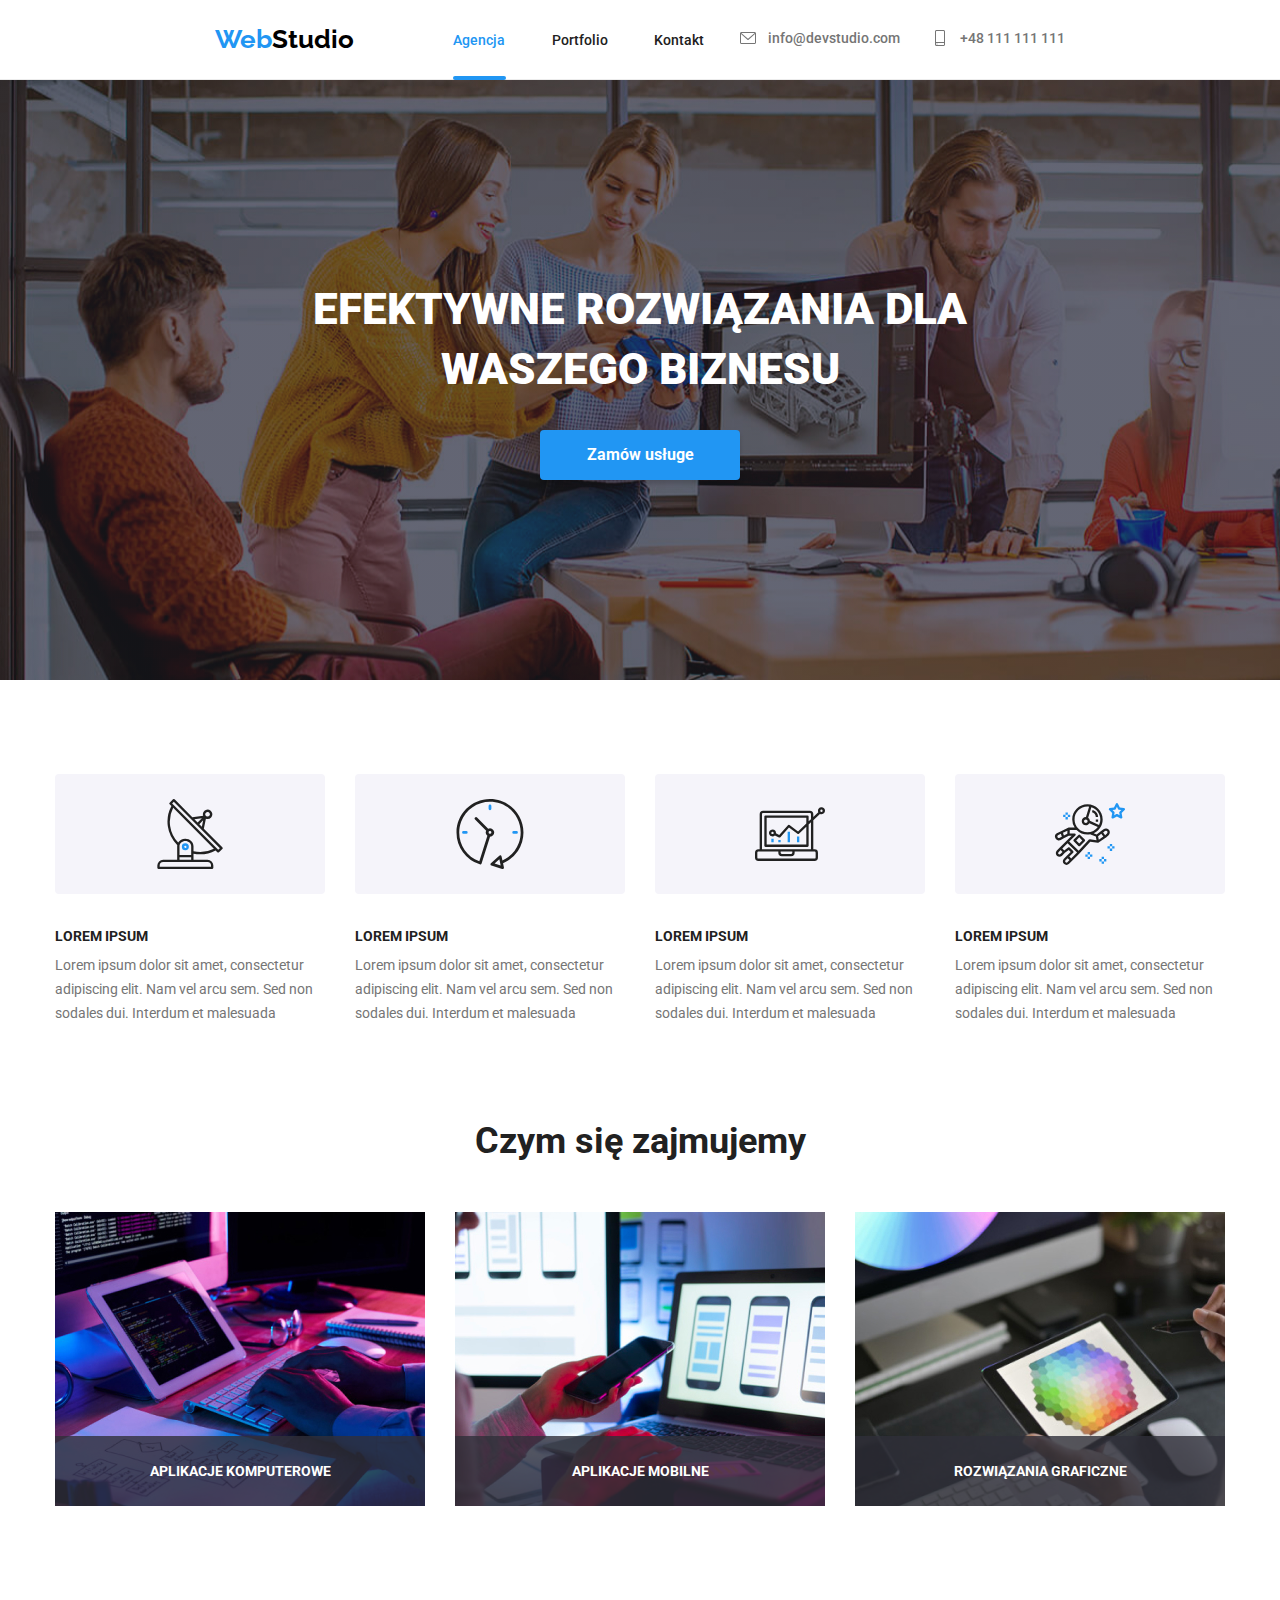
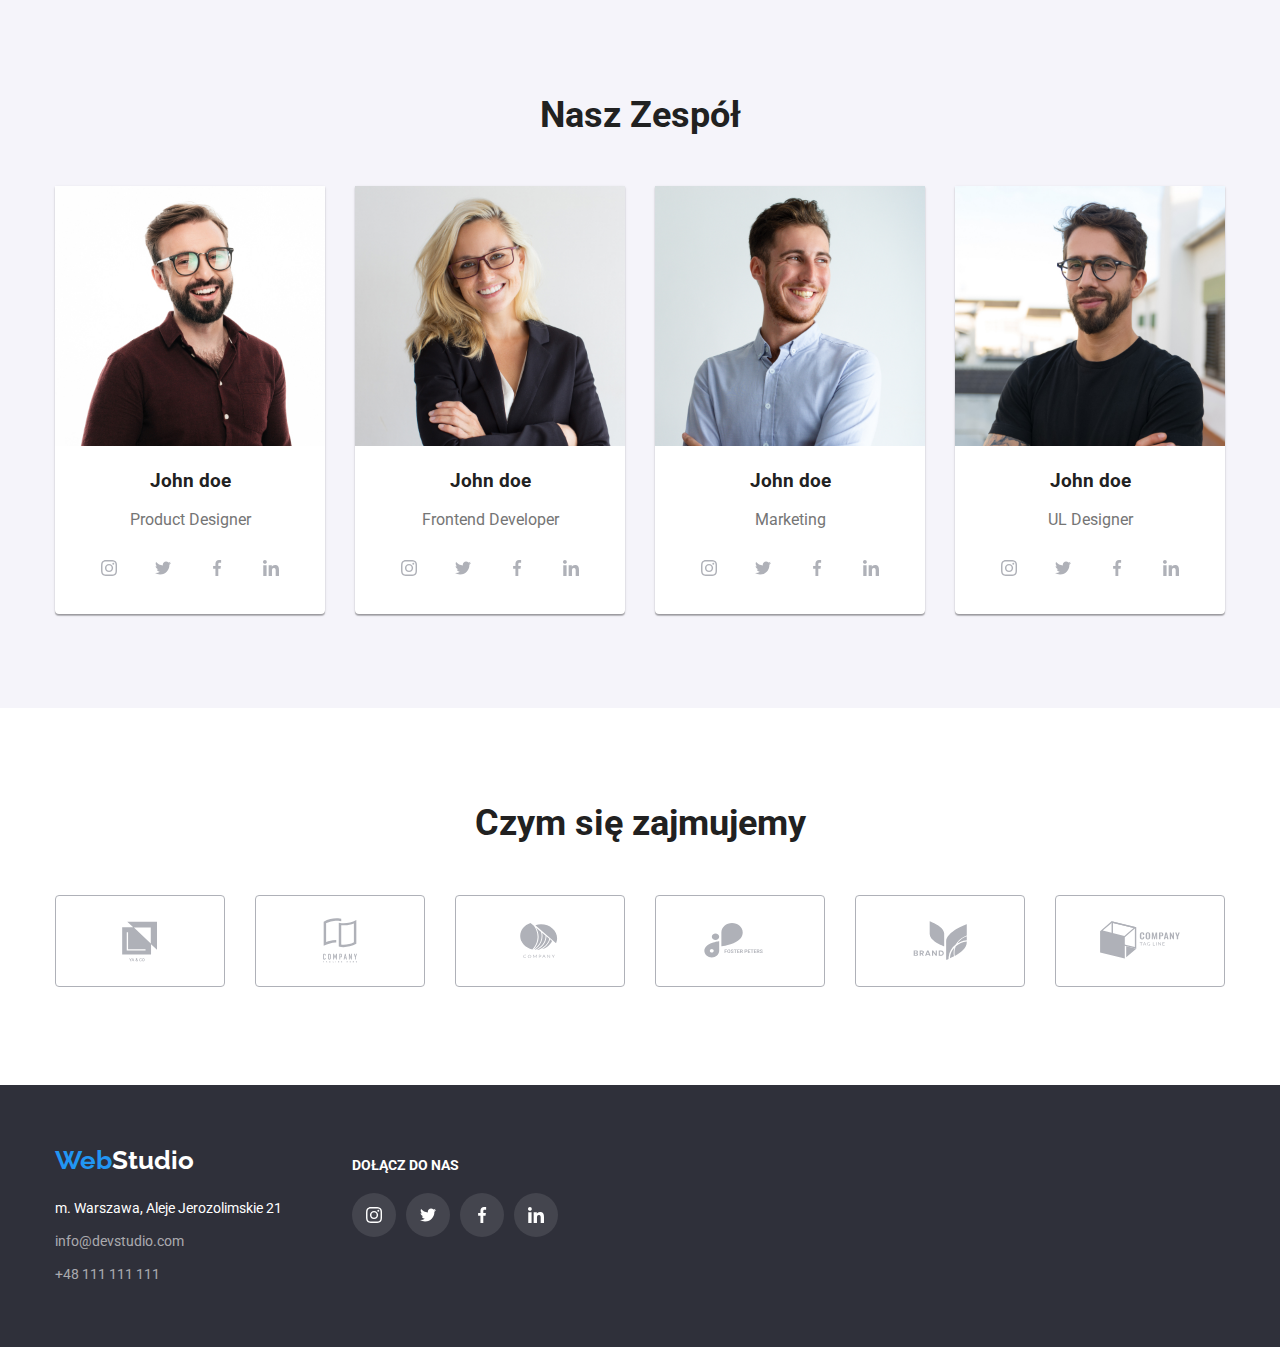
==== index.html @ bdacd167 "New repository" ====
<!DOCTYPE html>
<html lang="pl">
  <head>
    <meta charset="UTF-8" />
    <meta
      name="description"
      content="Efektywne Rozwiązania Dla Waszego Biznesu"
    />
    <title>Web Studio</title>
    <link
      rel="stylesheet"
      href="https://cdnjs.cloudflare.com/ajax/libs/modern-normalize/1.0.0/modern-normalize.min.css"
    />
    <link
      href="https://fonts.googleapis.com/css2?family=Raleway:wght@700&family=Roboto:wght@400;500;700;900&display=swap"
      rel="stylesheet"
    />
    <link rel="stylesheet" href="css/styles.css" />
  </head>

  <body>
    <header class="header-text container">
      <a href="index.html"
        ><span class="logo web">Web</span
        ><span class="logo studio">Studio</span></a
      >
      <nav>
        <ul class="header-navigation">
          <li class="header-navigation-item">
            <a href="#agencja" class="is-active">Agencja</a>
          </li>
          <li class="header-navigation-item">
            <a href="portfolio.html">Portfolio</a>
          </li>
          <li class="header-navigation-item"><a href="#kontakt">Kontakt</a></li>
        </ul>
      </nav>
      <ul class="header-address">
        <div class="list">
          <li>
            <a class="contact" href="mailto:info@devstudio.com">
              <svg class="icon-header">
                <use href="./images/icons.svg#icon-envelope"></use>
              </svg>
            </a>
          </li>
          <li>
            <a class="contact" href="mailto:info@devstudio.com">
              info@devstudio.com</a
            >
          </li>
        </div>
        <div class="list">
          <li>
            <a class="contact" href="tel:+48111111111">
              <svg class="icon-header smartphone">
                <use href="./images/icons.svg#icon-smartphone"></use>
              </svg>
            </a>
          </li>
          <li>
            <a class="contact" href="tel:+48111111111">+48 111 111 111</a>
          </li>
        </div>
      </ul>
    </header>
    <main class="container">
      <section class="motto section">
        <h1 id="webstudio">Efektywne Rozwiązania Dla Waszego Biznesu</h1>
        <button type="button" class="button-alternative" data-modal-open>
          Zamów usługe
        </button>

      </section>
      <section class="section">
        <ul class="text-main">
          <li>
            <svg class="icon-main">
              <use href="./images/icons.svg#icon-antenna"></use>
            </svg>
            <h3 class="header-third">Lorem Ipsum</h3>
            <p class="text-main-item">
              Lorem ipsum dolor sit amet, consectetur adipiscing elit. Nam vel
              arcu sem. Sed non sodales dui. Interdum et malesuada
            </p>
          </li>
          <li>
            <svg class="icon-main">
              <use href="./images/icons.svg#icon-clock"></use>
            </svg>
            <h3 class="header-third">Lorem Ipsum</h3>
            <p class="text-main-item">
              Lorem ipsum dolor sit amet, consectetur adipiscing elit. Nam vel
              arcu sem. Sed non sodales dui. Interdum et malesuada
            </p>
          </li>
          <li>
            <svg class="icon-main">
              <use href="./images/icons.svg#icon-diagram"></use>
            </svg>
            <h3 class="header-third">Lorem Ipsum</h3>
            <p class="text-main-item">
              Lorem ipsum dolor sit amet, consectetur adipiscing elit. Nam vel
              arcu sem. Sed non sodales dui. Interdum et malesuada
            </p>
          </li>
          <li>
            <svg class="icon-main">
              <use href="./images/icons.svg#icon-astronaut"></use>
            </svg>
            <h3 class="header-third">Lorem Ipsum</h3>
            <p class="text-main-item">
              Lorem ipsum dolor sit amet, consectetur adipiscing elit. Nam vel
              arcu sem. Sed non sodales dui. Interdum et malesuada
            </p>
          </li>
        </ul>
      </section>
      <section class="section-two" id="portfolio">
        <div class="content-width">
          <h2 class="header-second">Czym się zajmujemy</h2>
          <ul class="section-two-pictures">
            <li class="section-two-pictures-img">
              <img
                src="images/img1.jpg"
                width="370"
                height="294"
                alt="praca przy komputerze"
              />
              <p class="section-two-pictures-text">aplikacje komputerowe</p>
            </li>
            <li class="section-two-pictures-img">
              <img
                src="images/img2.jpg"
                width="370"
                height="294"
                alt="praca przy komputerze"
              />
              <p class="section-two-pictures-text">aplikacje mobilne</p>
            </li>
            <li class="section-two-pictures-img">
              <img
                src="images/img3.jpg"
                width="370"
                height="294"
                alt="praca przy komputerze"
              />
              <p class="section-two-pictures-text">rozwiązania graficzne</p>
            </li>
          </ul>
        </div>
      </section>
      <section class="section" id="agencja">
        <div class="content-width">
          <h2 class="header-second">Nasz Zespół</h2>
          <ul class="imagedecor-one text-image">
            <li>
              <figure>
                <img
                  src="images/img4.jpg"
                  width="270"
                  height="260"
                  alt="zdjęcia członka zespołu"
                />
                <figcaption>
                  <h3>John doe</h3>
                  <p>Product Designer</p>
                  <div class="team-icons">
                    <a
                      href="https://www.instagram.com/"
                      target="_blank"
                      rel="noreferrer noopener"
                    >
                      <div class="icon-team-background">
                        <svg class="icon-team">
                          <use href="./images/icons.svg#icon-instagram"></use>
                        </svg>
                      </div>
                    </a>
                    <a
                      href="https://twitter.com/"
                      target="_blank"
                      rel="noreferrer noopener"
                    >
                      <div class="icon-team-background">
                        <svg class="icon-team">
                          <use href="./images/icons.svg#icon-twitter"></use>
                        </svg>
                      </div>
                    </a>
                    <a
                      href="https://www.facebook.com/"
                      target="_blank"
                      rel="noreferrer noopener"
                    >
                      <div class="icon-team-background">
                        <svg class="icon-team">
                          <use href="./images/icons.svg#icon-facebook"></use>
                        </svg>
                      </div>
                    </a>
                    <a
                      href="https://www.linkedin.com/"
                      target="_blank"
                      rel="noreferrer noopener"
                    >
                      <div class="icon-team-background">
                        <svg class="icon-team">
                          <use href="./images/icons.svg#icon-linkedin"></use>
                        </svg>
                      </div>
                    </a>
                  </div>
                </figcaption>
              </figure>
            </li>
            <li>
              <figure>
                <img
                  src="images/img5.jpg"
                  width="270"
                  height="260"
                  alt="zdjęcia członka zespołu"
                />
                <figcaption>
                  <h3>John doe</h3>
                  <p>Frontend Developer</p>
                  <div class="team-icons">
                    <a
                      href="https://www.instagram.com/"
                      target="_blank"
                      rel="noreferrer noopener"
                    >
                      <div class="icon-team-background">
                        <svg class="icon-team">
                          <use href="./images/icons.svg#icon-instagram"></use>
                        </svg>
                      </div>
                    </a>
                    <a
                      href="https://twitter.com/"
                      target="_blank"
                      rel="noreferrer noopener"
                    >
                      <div class="icon-team-background">
                        <svg class="icon-team">
                          <use href="./images/icons.svg#icon-twitter"></use>
                        </svg>
                      </div>
                    </a>
                    <a
                      href="https://www.facebook.com/"
                      target="_blank"
                      rel="noreferrer noopener"
                    >
                      <div class="icon-team-background">
                        <svg class="icon-team">
                          <use href="./images/icons.svg#icon-facebook"></use>
                        </svg>
                      </div>
                    </a>
                    <a
                      href="https://www.linkedin.com/"
                      target="_blank"
                      rel="noreferrer noopener"
                    >
                      <div class="icon-team-background">
                        <svg class="icon-team">
                          <use href="./images/icons.svg#icon-linkedin"></use>
                        </svg>
                      </div>
                    </a>
                  </div>
                </figcaption>
              </figure>
            </li>
            <li>
              <figure>
                <img
                  src="images/img6.jpg"
                  width="270"
                  height="260"
                  alt="zdjęcia członka zespołu"
                />
                <figcaption>
                  <h3>John doe</h3>
                  <p>Marketing</p>
                  <div class="team-icons">
                    <a
                      href="https://www.instagram.com/"
                      target="_blank"
                      rel="noreferrer noopener"
                    >
                      <div class="icon-team-background">
                        <svg class="icon-team">
                          <use href="./images/icons.svg#icon-instagram"></use>
                        </svg>
                      </div>
                    </a>
                    <a
                      href="https://twitter.com/"
                      target="_blank"
                      rel="noreferrer noopener"
                    >
                      <div class="icon-team-background">
                        <svg class="icon-team">
                          <use href="./images/icons.svg#icon-twitter"></use>
                        </svg>
                      </div>
                    </a>
                    <a
                      href="https://www.facebook.com/"
                      target="_blank"
                      rel="noreferrer noopener"
                    >
                      <div class="icon-team-background">
                        <svg class="icon-team">
                          <use href="./images/icons.svg#icon-facebook"></use>
                        </svg>
                      </div>
                    </a>
                    <a
                      href="https://www.linkedin.com/"
                      target="_blank"
                      rel="noreferrer noopener"
                    >
                      <div class="icon-team-background">
                        <svg class="icon-team">
                          <use href="./images/icons.svg#icon-linkedin"></use>
                        </svg>
                      </div>
                    </a>
                  </div>
                </figcaption>
              </figure>
            </li>
            <li>
              <figure>
                <img
                  src="images/img7.jpg"
                  width="270"
                  height="260"
                  alt="zdjęcia członka zespołu"
                />
                <figcaption>
                  <h3>John doe</h3>
                  <p>UL Designer</p>
                  <div class="team-icons">
                    <a
                      href="https://www.instagram.com/"
                      target="_blank"
                      rel="noreferrer noopener"
                    >
                      <div class="icon-team-background">
                        <svg class="icon-team">
                          <use href="./images/icons.svg#icon-instagram"></use>
                        </svg>
                      </div>
                    </a>
                    <a
                      href="https://twitter.com/"
                      target="_blank"
                      rel="noreferrer noopener"
                    >
                      <div class="icon-team-background">
                        <svg class="icon-team">
                          <use href="./images/icons.svg#icon-twitter"></use>
                        </svg>
                      </div>
                    </a>
                    <a
                      href="https://www.facebook.com/"
                      target="_blank"
                      rel="noreferrer noopener"
                    >
                      <div class="icon-team-background">
                        <svg class="icon-team">
                          <use href="./images/icons.svg#icon-facebook"></use>
                        </svg>
                      </div>
                    </a>
                    <a
                      href="https://www.linkedin.com/"
                      target="_blank"
                      rel="noreferrer noopener"
                    >
                      <div class="icon-team-background">
                        <svg class="icon-team">
                          <use href="./images/icons.svg#icon-linkedin"></use>
                        </svg>
                      </div>
                    </a>
                  </div>
                </figcaption>
              </figure>
            </li>
          </ul>
        </div>
      </section>
      <section class="section">
        <div class="content-width">
          <h2 class="header-second">Czym się zajmujemy</h2>
          <ul class="section-clients-icons">
            <li>
              <a
                href="https://www.google.pl/"
                target="_blank"
                rel="noreferrer noopener"
              >
                <svg class="icon-clients">
                  <use href="./images/icons.svg#icon-Logojeden"></use>
                </svg>
              </a>
            </li>
            <li>
              <a
                href="https://www.google.pl/"
                target="_blank"
                rel="noreferrer noopener"
              >
                <svg class="icon-clients">
                  <use href="./images/icons.svg#icon-Logodwa"></use>
                </svg>
              </a>
            </li>
            <li>
              <a
                href="https://www.google.pl/"
                target="_blank"
                rel="noreferrer noopener"
              >
                <svg class="icon-clients">
                  <use href="./images/icons.svg#icon-Logotrzy"></use>
                </svg>
              </a>
            </li>
            <li>
              <a
                href="https://www.google.pl/"
                target="_blank"
                rel="noreferrer noopener"
              >
                <svg class="icon-clients">
                  <use href="./images/icons.svg#icon-Logocztery"></use>
                </svg>
              </a>
            </li>
            <li>
              <a
                href="https://www.google.pl/"
                target="_blank"
                rel="noreferrer noopener"
              >
                <svg class="icon-clients">
                  <use href="./images/icons.svg#icon-Logopiec"></use>
                </svg>
              </a>
            </li>
            <li>
              <a
                href="https://www.google.pl/"
                target="_blank"
                rel="noreferrer noopener"
              >
                <svg class="icon-clients">
                  <use href="./images/icons.svg#icon-Logoszesc"></use>
                </svg>
              </a>
            </li>
          </ul>
        </div>
      </section>
    </main>
    <footer class="footer-style container">
      <div class="footer-content-width">
        <section class="content-footer-one">
          <a href="index.html"
            ><span class="logo web">Web</span
            ><span class="logo studio-second">Studio</span></a
          >
          <address id="kontakt">
            <ul class="footer-address">
              <li>m. Warszawa, Aleje Jerozolimskie 21</li>
              <li>
                <a class="contact-footer" href="mailto:info@devstudio.com"
                  >info@devstudio.com</a
                >
              </li>
              <li>
                <a class="contact-footer" href="tel:+48111111111"
                  >+48 111 111 111</a
                >
              </li>
            </ul>
          </address>
        </section>
        <section class="content-footer-two">
          <h3 class="header-third footer-address">dołącz do nas</h3>
          <ul class="footer-icons">
            <li>
              <a
                href="https://www.instagram.com/"
                target="_blank"
                rel="noreferrer noopener"
              >
                <div class="icon-footer-background">
                  <svg class="icon-footer">
                    <use href="./images/icons.svg#icon-instagram"></use>
                  </svg>
                </div>
              </a>
            </li>
            <li>
              <a
                href="https://twitter.com/"
                target="_blank"
                rel="noreferrer noopener"
              >
                <div class="icon-footer-background">
                  <svg class="icon-footer">
                    <use href="./images/icons.svg#icon-twitter"></use>
                  </svg>
                </div>
              </a>
            </li>
            <li>
              <a
                href="https://www.facebook.com/"
                target="_blank"
                rel="noreferrer noopener"
              >
                <div class="icon-footer-background">
                  <svg class="icon-footer">
                    <use href="./images/icons.svg#icon-facebook"></use>
                  </svg>
                </div>
              </a>
            </li>
            <li>
              <a
                href="https://www.linkedin.com/"
                target="_blank"
                rel="noreferrer noopener"
              >
                <div class="icon-footer-background">
                  <svg class="icon-footer">
                    <use href="./images/icons.svg#icon-linkedin"></use>
                  </svg>
                </div>
              </a>
            </li>
          </ul>
        </section>
      </div>
              <div class="backdrop is-hidden" data-modal>
          <div class="modal">
            <button type="button" class="button-modal" data-modal-close>
              <svg
                xmlns="http://www.w3.org/2000/svg"
                width="11"
                height="11"
                viewBox="0 0 11 11"
                fill="none"
              >
                <path
                  d="M11 1.10786L9.89214 0L5.5 4.39214L1.10786 0L0 1.10786L4.39214 5.5L0 9.89214L1.10786 11L5.5 6.60786L9.89214 11L11 9.89214L6.60786 5.5L11 1.10786Z"
                  fill="black"
                />
              </svg>
            </button>
          </div>
        </div>
    </footer>
    <script src="./js/modal.js"></script>
  </body>
</html>
---- css/styles.css ----
:root {
  --text-color: rgba(33, 33, 33, 1);
  --text-color-second: rgba(117, 117, 117, 1);
  --text-color-third: rgba(255, 255, 255, 1);
  --text-color-fourth: rgba(255, 255, 255, 0.6);
  --mark-color: rgba(33, 150, 243, 1);
  --studio-color: rgba(0, 0, 0, 1);
  --background-second: rgba(47, 48, 58, 1);
  --button-color: rgba(245, 244, 250, 1);
  --border-header: rgba(236, 236, 236, 1);
  --icon-team-color: rgba(175, 177, 184, 1);
}

body {
  font-family: "Roboto", sans-serif;
  color: var(--text-color);
}

a {
  text-decoration: none;
  color: inherit;
  transition: color 250ms cubic-bezier(0.4, 0, 0.2, 1);
}

a:hover,
a:focus {
  color: var(--mark-color);
}

.container > .section > .motto {
  width: 1200px;
  margin: 0 auto;
}

.content-width {
  max-width: 1200px;
  margin: 0 auto;
  /* border-color: pink;
  border-width: 1px;
  border-style: dashed; */
}

.logo {
  font-family: "Raleway", sans-serif;
  font-size: 26px;
  font-weight: 700;
  line-height: 1.19;
  text-decoration: none;
}

.web {
  color: var(--mark-color);
}

.studio {
  color: var(--studio-color);
}

.studio-second {
  color: var(--text-color-third);
}

.header-text {
  display: flex;
  margin: 0px;
  padding: 0 215px 0 215px;
  min-height: 80px;
  justify-content: space-between;
  align-items: center;
  border-bottom: 1px var(--border-header) solid;
  font-size: 14px;
  font-weight: 500;
  line-height: 1.17;
  position: relative;
  /* border-color: pink;
  border-width: 1px;
  border-style: dashed; */
}

.header-navigation {
  display: flex;
  margin: 0 auto;
  justify-content: space-between;
  list-style: none;
  position: absolute;
  bottom: -1px;
  left: 453px;
  padding: 0;
  /* border-color: pink;
  border-width: 1px;
  border-style: dashed; */
}

.header-navigation-item:nth-child(-n + 2) {
  padding-right: 46px;
  padding-bottom: 0;
}

.is-active {
  color: var(--mark-color);
}

.is-active::after {
  content: "";
  width: 53px;
  height: 4px;
  background-size: contain;
  display: block;
  background-color: var(--mark-color);
  color: var(--mark-color);
  border-radius: 2px;
  margin-top: 28px;
}

.two::after {
  width: 58px;
  height: 4px;
}

.header-address {
  display: flex;
  width: 666px;
  padding: 0 0 0 325px;
  justify-content: flex-end;
  list-style: none;
  align-items: flex-start;
}

.list {
  display: flex;
}

.contact {
  color: var(--text-color-second);
  padding: 0 0 0 10px;
}

.list:hover svg,
.list:focus svg {
  fill: var(--mark-color);
  transition: fill 250ms cubic-bezier(0.4, 0, 0.2, 1);
}

.list:hover a,
.list:focus a {
  color: var(--mark-color);
}

.section {
  padding: 94px 0 94px 0;
}

.section-two {
  padding: 0 0 94px 0;
}

.portfolio-button {
  display: flex;
  margin: 0 auto;
  padding: 0 0 50px 0;
  max-width: 572px;
  list-style: none;
  justify-content: space-between;
  /*border-color: pink;
  border-width: 1px;
  border-style: dashed;*/
}

.button-main {
  background-color: var(--button-color);
  padding: 6px 22px 6px 22px;
  border-style: none;
  border-radius: 4px;
  font-weight: 500;
  font-size: 16px;
  line-height: 1.62;
  cursor: pointer;
  transition: color 250ms cubic-bezier(0.4, 0, 0.2, 1),
    background-color 250ms cubic-bezier(0.4, 0, 0.2, 1),
    box-shadow 250ms cubic-bezier(0.4, 0, 0.2, 1);
}

.button-main:hover,
.button-main:focus {
  background-color: var(--mark-color);
  padding: 6px 22px 6px 22px;
  border-radius: 4px;
  font-weight: 500;
  font-size: 16px;
  line-height: 1.62;
  color: var(--text-color-third);
  box-shadow: 0px 3px 1px rgba(0, 0, 0, 0.1), 0px 1px 2px rgba(0, 0, 0, 0.08),
    0px 2px 2px rgba(0, 0, 0, 0.12);
}

.footer-style {
  display: flex;
  margin: 0 auto;
  background-color: var(--background-second);
  color: var(--text-color-third);
  font-size: 14px;
  line-height: 1.71;
  /* border-color: pink;
  border-width: 1px;
  border-style: dashed; */
}

.footer-address {
  list-style: none;
  padding: 20px 0 0 0;
  margin: 0;
}

.contact-footer {
  display: block;
  color: var(--text-color-fourth);
  padding: 9px 0 0 0;
}

#kontakt {
  font-style: normal;
  list-style: none;
}

.motto {
  max-width: 1600px;
  margin: 0 auto;
  padding: 200px 0 200px 0;
  background-image: linear-gradient(
      to bottom,
      rgba(47, 48, 58, 0.4),
      rgba(47, 48, 58, 0.4)
    ),
    url(../images/imgbackground.jpg);
  background-size: cover;
  text-align: center;
}

.motto h1 {
  max-width: 696px;
  padding: 0 20px 30px 20px;
  color: var(--text-color-third);
  margin: auto;
  font-size: 44px;
  font-weight: 900;
  line-height: 1.36;
  text-transform: uppercase;
  text-align: center;
}

.button-alternative {
  background-color: var(--mark-color);
  width: 200px;
  height: 50px;
  box-shadow: 0px 4px 4px rgba(0, 0, 0, 0.15);
  border: none;
  border-radius: 4px;
  font-weight: 700;
  font-size: 16px;
  line-height: 1.87;
  color: var(--text-color-third);
  cursor: pointer;
}

.text-main {
  display: flex;
  margin: 0 auto;
  padding: 0;
  max-width: 1170px;
  list-style: none;
}

.text-main li:nth-child(-n + 3) {
  padding: 0 30px 0 0;
}

.header-third {
  margin: 0;
  font-size: 14px;
  font-weight: 700;
  line-height: 1.17;
  text-transform: uppercase;
}

.text-main-item {
  margin: 0;
  padding: 10px 0 0 0;
  font-size: 14px;
  line-height: 1.71;
  color: var(--text-color-second);
}

.header-second {
  margin: 0;
  font-size: 36px;
  font-weight: 700;
  line-height: 1.17;
  text-align: center;
}

.section-two-pictures {
  list-style: none;
  display: flex;
  padding: 50px 15px 0 15px;
  margin: 0 auto;
  justify-content: space-between;
}

.section-two-pictures-img {
  position: relative;
  max-width: 370px;
  max-height: 294px;
}

.section-two-pictures-img > .section-two-pictures-text {
  color: var(--text-color-third);

  position: absolute;
  bottom: 0;
  margin-bottom: 0;
  font-size: 14px;
  font-weight: 700;
  line-height: 1.17;
  text-transform: uppercase;
  background-color: rgba(47, 48, 58, 0.8);
  min-width: 370px;
  min-height: 70px;
  text-align: center;
  padding: 27px;
}

#agencja {
  background-color: var(--button-color);
}

.imagedecor-one figure {
  background-color: var(--text-color-third);
  margin: 0;
  width: 270px;
  height: 428px;
  box-shadow: 0px 1px 3px rgba(0, 0, 0, 0.12), 0px 1px 1px rgba(0, 0, 0, 0.14),
    0px 2px 1px rgba(0, 0, 0, 0.2);
  border-radius: 0px 0px 4px 4px;
  font-size: 16px;
  font-weight: 500;
  line-height: 1.18;
  text-align: center;
}

.imagedecor-one {
  display: flex;
  list-style: none;
  margin: 0 auto;
  padding: 50px 15px 0 15px;
  justify-content: space-between;
}

.text-image p {
  font-size: 16px;
  font-weight: 400;
  line-height: 1.18;
  color: var(--text-color-second);
}

.imagedecor-two {
  display: flex;
  flex-wrap: wrap;
  gap: 15px;
  list-style: none;
  margin: 0 auto;
  max-width: 1200px;
  cursor: pointer;
  color: var(--text-color-second);
}

.imagedecor-two figure {
  background-color: var(--text-color-third);
  margin: 0;
  width: 370px;
  transition: box-shadow 250ms cubic-bezier(0.4, 0, 0.2, 1);
}

.imagedecor-two-picture {
  position: relative;
  overflow: hidden;
}

.imagedecor-two-overlay {
  position: absolute;
  top: 0;
  left: 0;
  height: 100%;
  width: 100%;
  padding: 49px 45px 49px 24px;
  background-color: rgba(33, 150, 243, 0.9);
  color: var(--text-color-third);
  transform: translateY(100%);
  font-size: 18px;
  line-height: 1.55;
}

.imagedecor-two figure:hover,
.imagedecor-two figure:focus {
  box-shadow: 0px 1px 1px rgba(0, 0, 0, 0.12), 0px 4px 4px rgba(0, 0, 0, 0.06),
    1px 4px 6px rgba(0, 0, 0, 0.16);
}

.imagedecor-two figure:hover .imagedecor-two-overlay {
  transform: translateY(0%);
  transition: transform 250ms cubic-bezier(0.4, 0, 0.2, 1);
}

.imagedecor-two figcaption {
  border-left: 1px solid rgb(238, 238, 238);
  border-bottom: 1px solid rgb(238, 238, 238);
  border-right: 1px solid rgb(238, 238, 238);
  margin: 0;
  padding: 20px 24px 20px 24px;
}

.imagedecor-two img {
  display: block;
}

.imagedecor-two h3 {
  font-size: 18px;
  font-weight: 700;
  line-height: 2;
  margin: 0;
  color: var(--text-color);
}

.imagedecor-two p {
  font-size: 16px;
  font-weight: 400;
  line-height: 1.87;
  margin: 0;
}

.icon-header {
  width: 20px;
  height: 16px;
  fill: var(--text-color-second);
}

.smartphone {
  margin: 0 0 0 20px;
}

.footer-icons {
  list-style: none;
  display: flex;
  min-width: 206px;
  padding: 20px 0 0 0;
  margin: 0;
  justify-content: space-between;
  /* border-color: pink;
  border-width: 1px;
  border-style: dashed; */
}

.icon-footer {
  width: 44px;
  height: 44px;
  padding: 14px;
  fill: var(--text-color-third);
}

.icon-footer-background {
  max-width: 44px;
  max-height: 44px;
  background-color: rgba(255, 255, 255, 0.1);
  border-radius: 50%;
  transition: background-color 250ms cubic-bezier(0.4, 0, 0.2, 1);
}

.icon-footer-background:hover,
.icon-footer-background:hover {
  background-color: var(--mark-color);
}

.content-footer-one {
  padding: 60px 0 60px 0;
  margin: 0 0 0 0px;
  /* border-color: pink;
  border-width: 1px;
  border-style: dashed; */
}

.content-footer-two {
  padding: 52px 0 100px 70px;
  margin: 0 0 0 0px;
  /* border-color: pink;
  border-width: 1px;
  border-style: dashed; */
}

.footer-content-width {
  min-width: 1200px;
  padding: 0 0 0 15px;
  display: flex;
  margin: 0 auto;
}

.icon-main {
  max-width: 270px;
  max-height: 120px;
  padding: 25px 0;
  background-color: var(--button-color);
  border-radius: 4px;
  margin-bottom: 30px;
}

.icon-team {
  width: 44px;
  height: 44px;
  padding: 14px;
  fill: var(--icon-team-color);
  transition: fill 250ms cubic-bezier(0.4, 0, 0.2, 1);
}

.icon-team:hover,
.icon-team:focus {
  fill: var(--text-color-third);
}

.icon-team-background {
  max-width: 44px;
  max-height: 44px;
  background-color: rgba(255, 255, 255, 0.1);
  border-radius: 50%;
  transition: background-color 250ms cubic-bezier(0.4, 0, 0.2, 1);
}

.icon-team-background:hover,
.icon-team-background:focus {
  background-color: var(--mark-color);
}

.team-icons {
  display: flex;
  margin: 0 auto;
  justify-content: space-between;
  padding: 0 32px;
  /* border-color: green;
  border-width: 1px;
  border-style: dashed; */
}

.section-clients-icons {
  list-style: none;
  display: flex;
  max-width: 1200px;
  padding: 50px 15px 0 15px;
  margin: 0 auto;
  justify-content: space-between;
  /* border-color: green;
  border-width: 1px;
  border-style: dashed; */
}

.icon-clients {
  width: 170px;
  height: 92px;
  border-radius: 4px;
  fill: var(--icon-team-color);
  border-color: var(--icon-team-color);
  border-width: 1px;
  border-style: solid;
  transition: fill 250ms cubic-bezier(0.4, 0, 0.2, 1),
    background-color 250ms cubic-bezier(0.4, 0, 0.2, 1);
}

.icon-clients:hover,
.icon-clients:focus {
  fill: var(--mark-color);
  border-color: var(--mark-color);
}

.backdrop {
  position: fixed;
  top: 0;
  left: 0;
  list-style: none;
  width: 100%;
  height: 100%;
  margin: 0;
  background-color: rgba(0, 0, 0, 0.2);
  background-size: cover;
  transform: scale(1);
  visibility: visible;
  opacity: 1;
  transition: opacity 250ms ease;
  z-index: 1;
  display: flex;
  justify-content: center;
  align-items: center;
}

.is-hidden {
  pointer-events: none;
  visibility: hidden;
  opacity: 0;
  transition: opacity 250ms ease;
}

.modal {
  height: 581px;
  width: 528px;
  background-color: var(--text-color-third);
  position: relative;
  visibility: visible;
  opacity: 1;
  transition: opacity 250ms ease;
  border-radius: 4px;
  box-shadow: 0px 1px 3px rgba(0, 0, 0, 0.12), 0px 1px 1px rgba(0, 0, 0, 0.14),
    0px 2px 1px rgba(0, 0, 0, 0.2);
}

.button-modal {
  position: absolute;
  top: 8px;
  right: 8px;
  background-color: var(--text-color-third);
  border-radius: 50%;
  width: 30px;
  height: 30px;
  border-style: solid;
  border-color: rgba(0, 0, 0, 0.1);
  display: flex;
  justify-content: center;
  align-items: center;
}

.button-modal:hover,
.button-modal:focus {
  cursor: pointer;
}
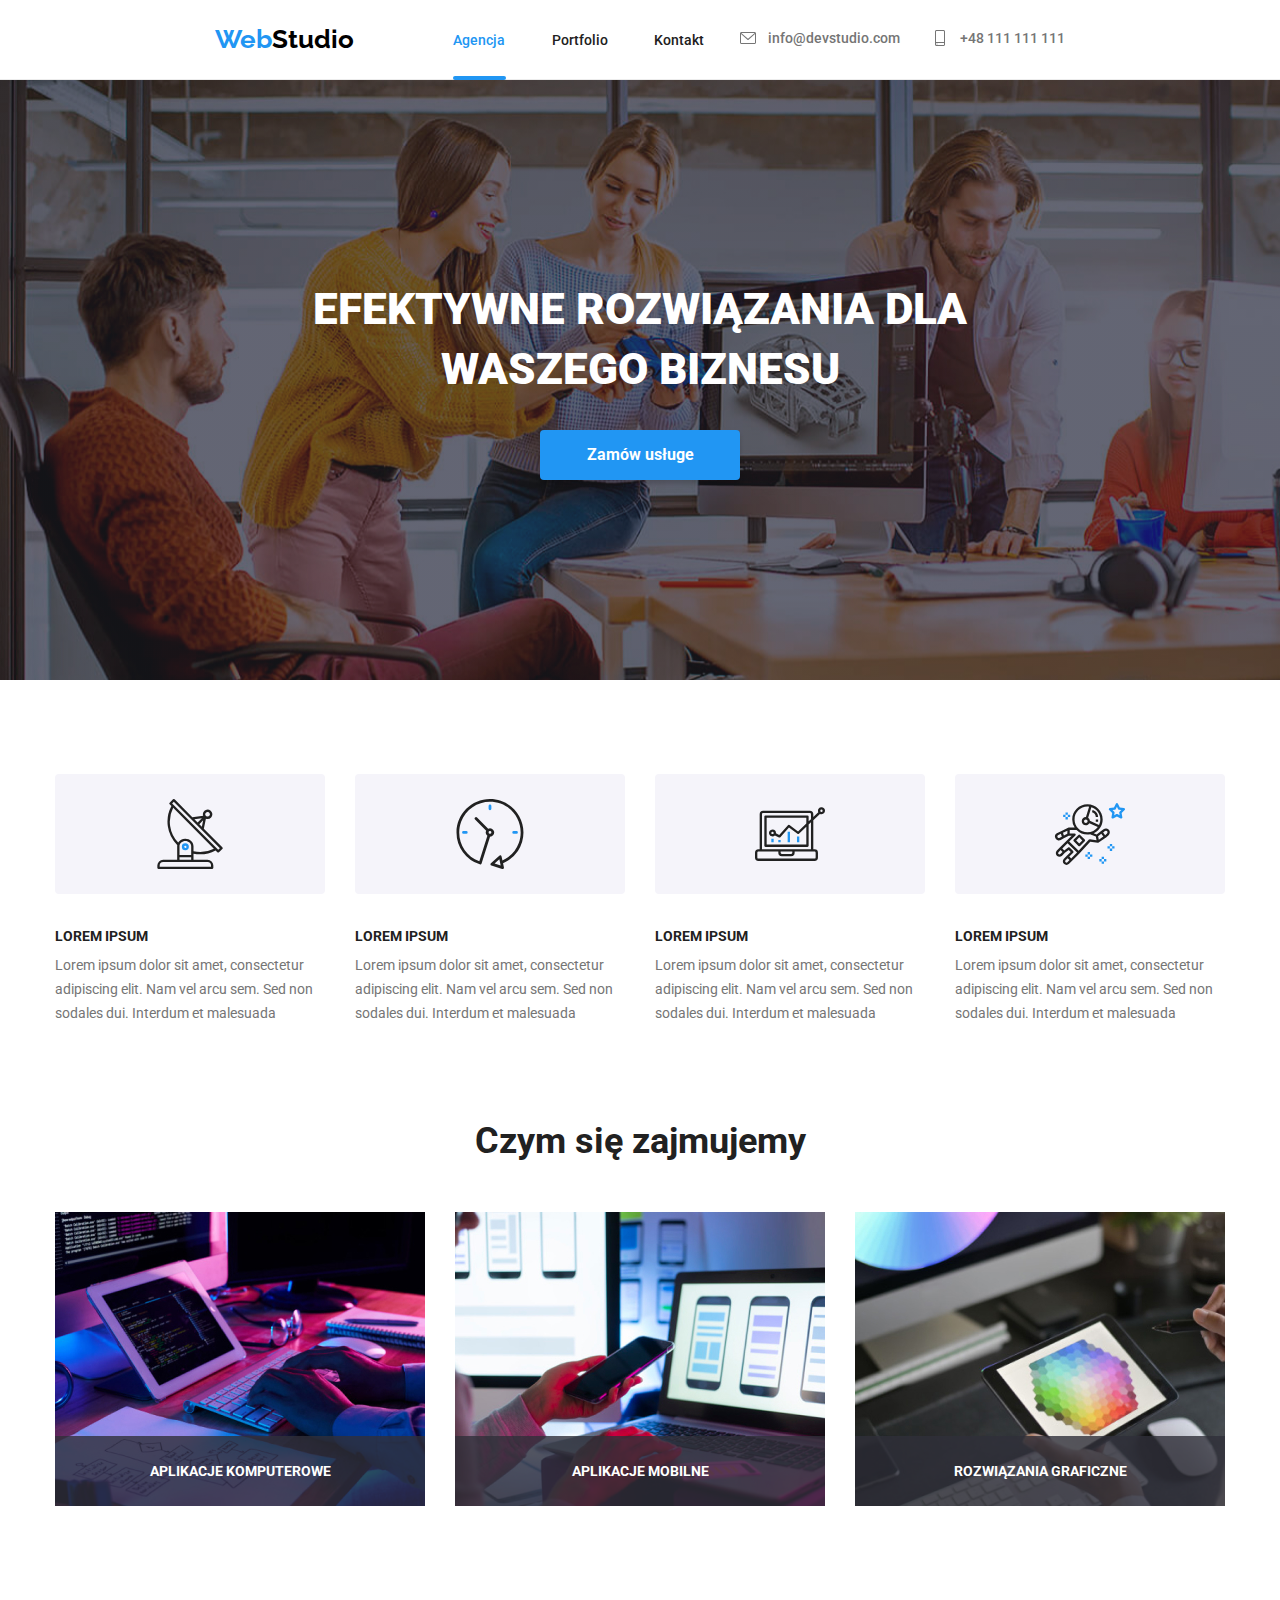
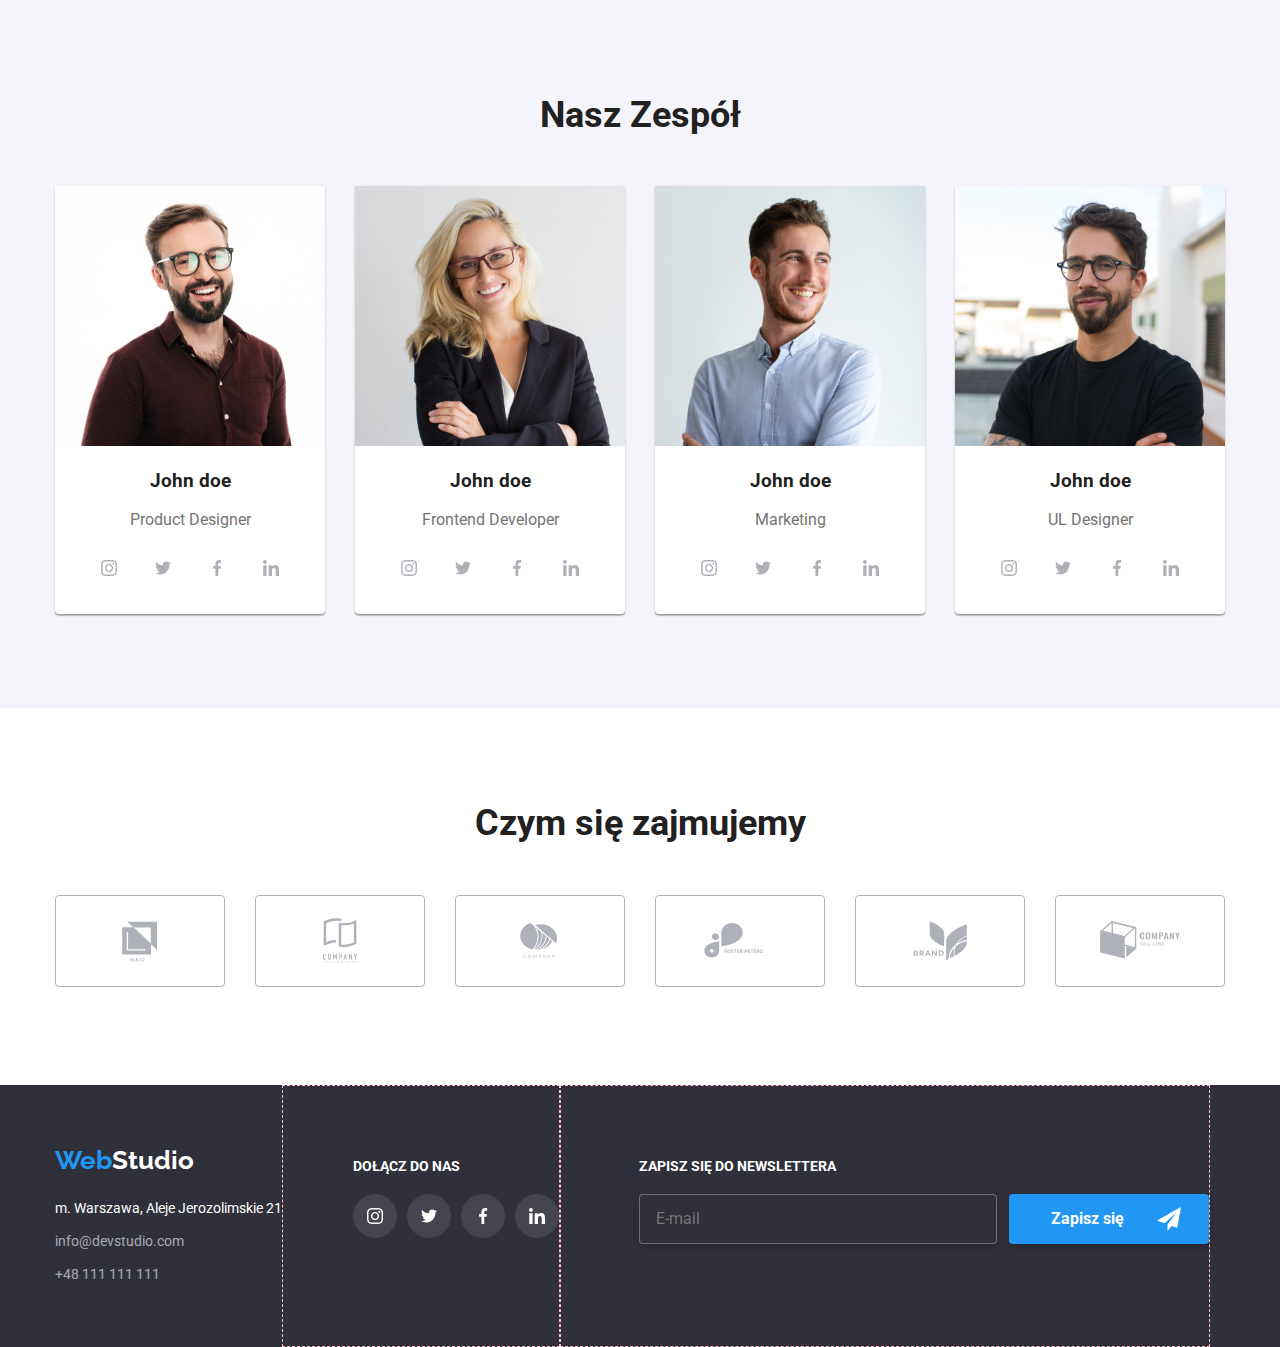
==== commit 4968b72e: "homework part 1" ====
--- a/index.html
+++ b/index.html
@@ -70,7 +70,6 @@
         <button type="button" class="button-alternative" data-modal-open>
           Zamów usługe
         </button>
-
       </section>
       <section class="section">
         <ul class="text-main">
@@ -551,25 +550,39 @@
             </li>
           </ul>
         </section>
-      </div>
-              <div class="backdrop is-hidden" data-modal>
-          <div class="modal">
-            <button type="button" class="button-modal" data-modal-close>
-              <svg
-                xmlns="http://www.w3.org/2000/svg"
-                width="11"
-                height="11"
-                viewBox="0 0 11 11"
-                fill="none"
-              >
-                <path
-                  d="M11 1.10786L9.89214 0L5.5 4.39214L1.10786 0L0 1.10786L4.39214 5.5L0 9.89214L1.10786 11L5.5 6.60786L9.89214 11L11 9.89214L6.60786 5.5L11 1.10786Z"
-                  fill="black"
-                />
+        <section class="content-footer-three">
+          <form>
+            <label class="header-third">
+              zapisz się do newslettera
+              <input type="mail" name="email" placeholder="E-mail" />
+            </label>
+            <button class="button-alternative" type="submit">
+              Zapisz się
+              <svg class="icon-footer-form">
+                <use href="./images/icons.svg#icon-icon-send"></use>
               </svg>
             </button>
-          </div>
+          </form>
+        </section>
+      </div>
+      <div class="backdrop is-hidden" data-modal>
+        <div class="modal">
+          <button type="button" class="button-modal" data-modal-close>
+            <svg
+              xmlns="http://www.w3.org/2000/svg"
+              width="11"
+              height="11"
+              viewBox="0 0 11 11"
+              fill="none"
+            >
+              <path
+                d="M11 1.10786L9.89214 0L5.5 4.39214L1.10786 0L0 1.10786L4.39214 5.5L0 9.89214L1.10786 11L5.5 6.60786L9.89214 11L11 9.89214L6.60786 5.5L11 1.10786Z"
+                fill="black"
+              />
+            </svg>
+          </button>
         </div>
+      </div>
     </footer>
     <script src="./js/modal.js"></script>
   </body>
--- a/css/styles.css
+++ b/css/styles.css
@@ -490,9 +490,56 @@
 .content-footer-two {
   padding: 52px 0 100px 70px;
   margin: 0 0 0 0px;
-  /* border-color: pink;
-  border-width: 1px;
-  border-style: dashed; */
+  border-color: pink;
+  border-width: 1px;
+  border-style: dashed;
+}
+
+.content-footer-three {
+  padding: 72px 0 94px 0;
+  margin: 0 0 0 0px;
+  border-color: pink;
+  border-width: 1px;
+  border-style: dashed;
+}
+
+.content-footer-three .header-third {
+  display: flex;
+  flex-direction: column;
+  padding-left: 78px;
+}
+
+.content-footer-three form {
+  display: flex;
+  align-items: flex-end;
+}
+
+.header-third input {
+  min-width: 358px;
+  min-height: 50px;
+  background-color: var(--background-second);
+  border: 1px solid rgba(255, 255, 255, 0.3);
+  filter: drop-shadow(0px 4px 4px rgba(0, 0, 0, 0.15));
+  border-radius: 4px;
+  font-size: 16px;
+  font-weight: 400;
+  line-height: 1.25;
+  color: var(--text-color-fourth);
+  padding-left: 16px;
+  margin-top: 20px;
+}
+
+form .button-alternative {
+  margin-left: 12px;
+  display: flex;
+  align-items: center;
+  padding: 0 28px 0 42px;
+  justify-content: space-between;
+}
+
+.icon-footer-form {
+  width: 24px;
+  height: 24px;
 }
 
 .footer-content-width {
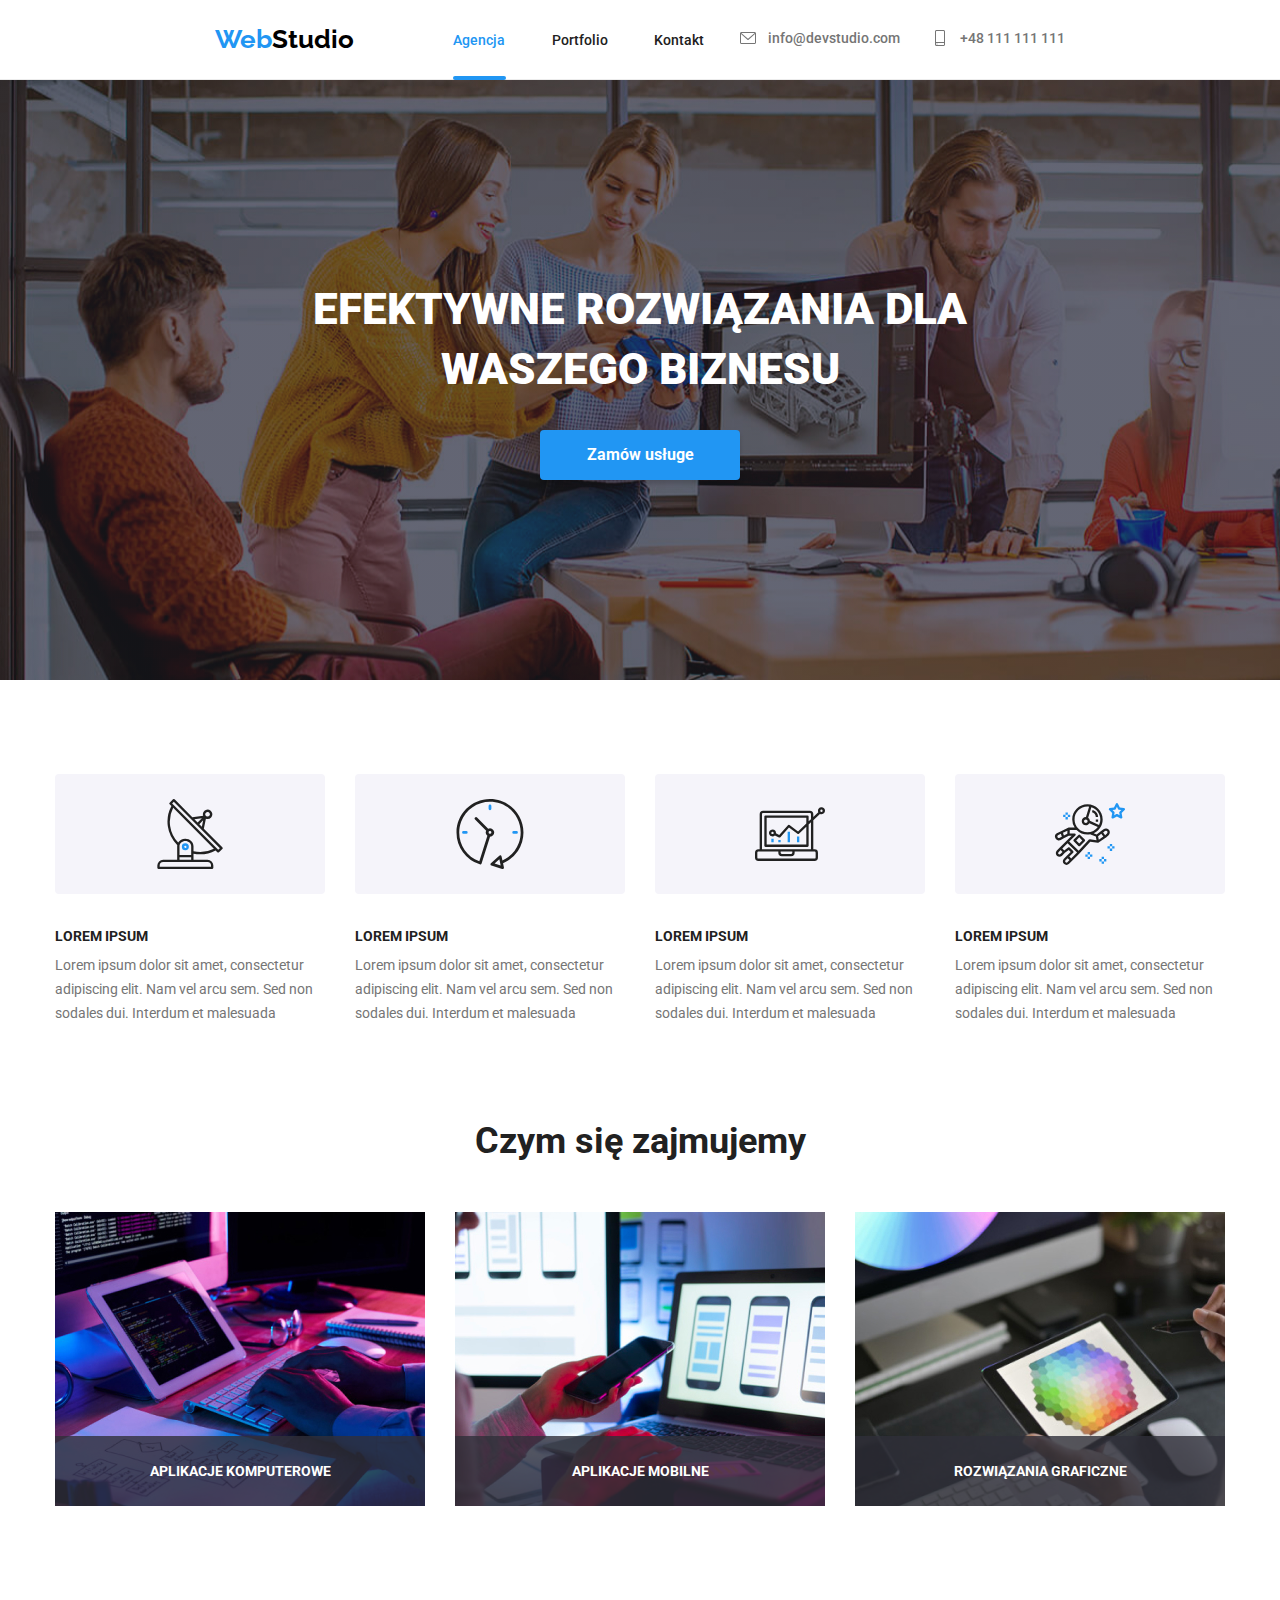
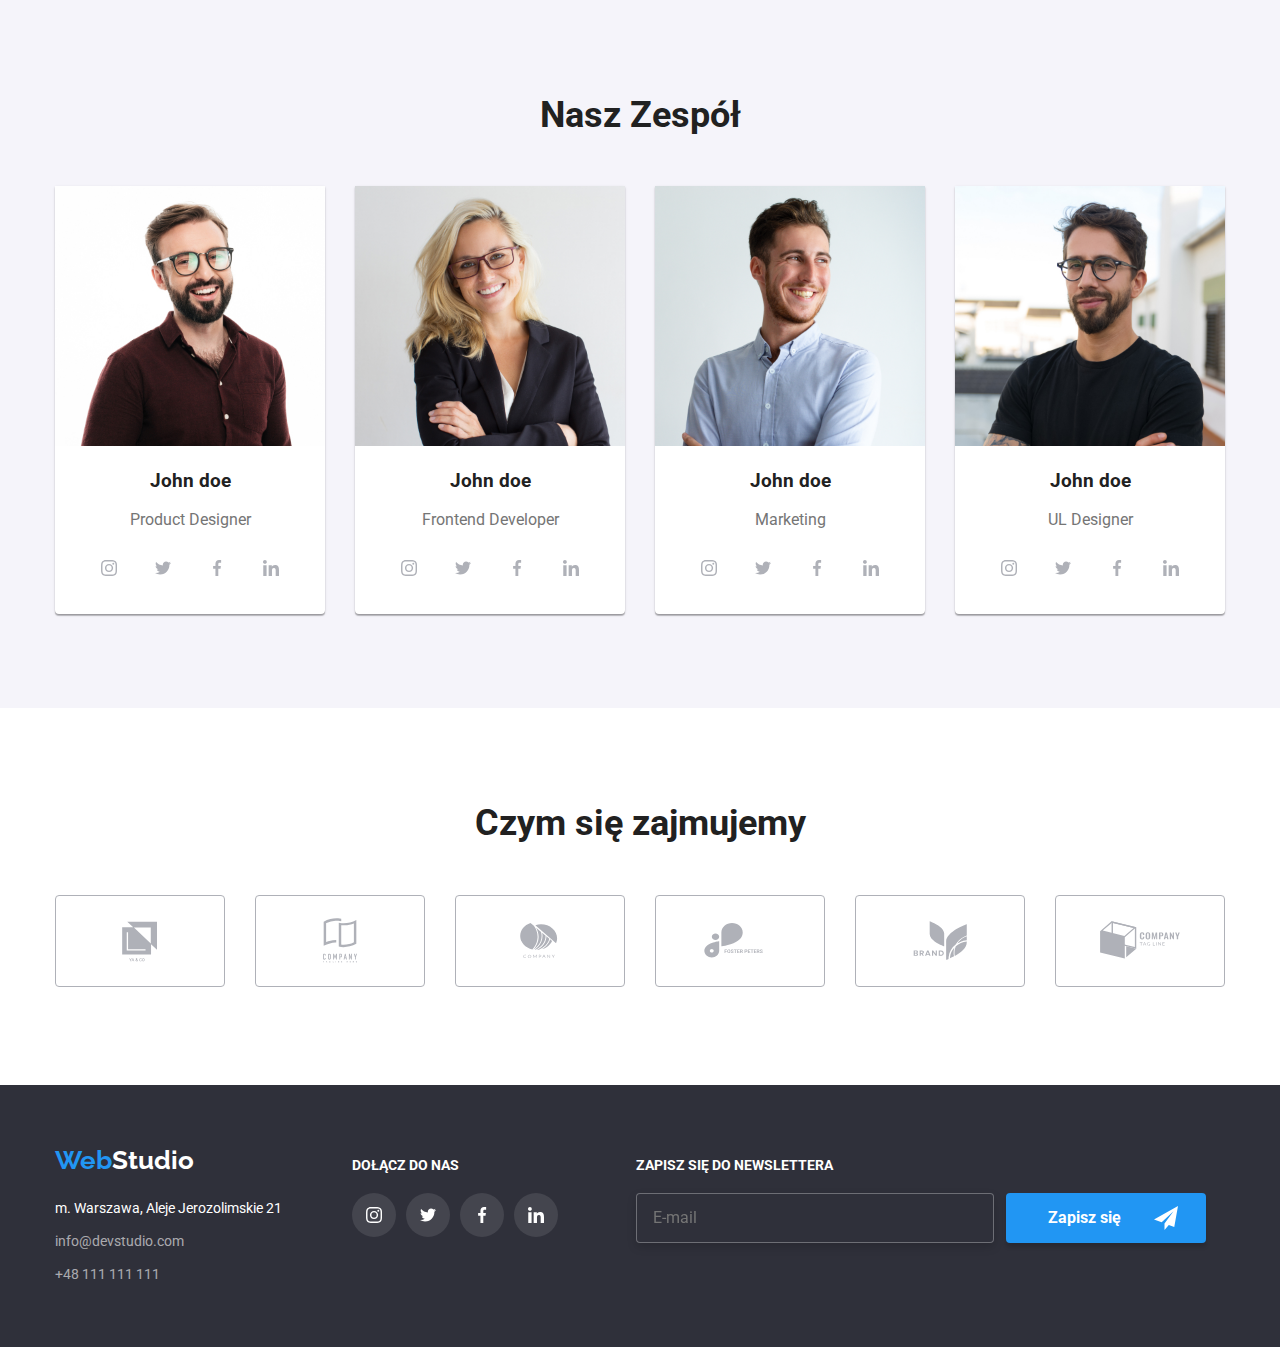
==== commit d386cb37: "homework done" ====
--- a/index.html
+++ b/index.html
@@ -581,6 +581,73 @@
               />
             </svg>
           </button>
+          <form>
+            <div
+              class="modal-content"
+              role="group"
+              aria-labelledby="contact-details"
+            >
+              <p id="contact-details">Zostaw swoje dane w formularzu poniżej</p>
+              <label>
+                Imie
+                <svg>
+                  <use href="./images/icons.svg#icon-human"></use>
+                </svg>
+                <input type="text" name="username" />
+              </label>
+              <label>
+                <svg>
+                  <use href="./images/icons.svg#icon-phone"></use>
+                </svg>
+                Telefon
+                <input type="tel" name="phonenumber" />
+              </label>
+              <label>
+                <svg>
+                  <use href="./images/icons.svg#icon-envelope-modal"></use>
+                </svg>
+                Email
+                <input type="email" name="email" />
+              </label>
+              <label>
+                Komentarz
+                <textarea
+                  name="comment"
+                  placeholder="Wprowadź tekst"
+                ></textarea>
+              </label>
+            </div>
+            <div
+              class="modal-terms"
+              role="group"
+              aria-labelledby="terms-condition"
+            >
+              <label>
+                <input
+                  class="checkbox hidden-checkbox"
+                  type="checkbox"
+                  name="terms-condition"
+                  value="terms-condition"
+                  required
+                />
+                Oświadczam iż ackeptuję
+                <a
+                  href="https://google.com"
+                  target="_blank"
+                  rel="noreferrer noopener"
+                  >Regulamin</a
+                >
+                i
+                <a
+                  href="https://google.com"
+                  target="_blank"
+                  rel="noreferrer noopener"
+                  >Politykę Prywatności.</a
+                >
+              </label>
+            </div>
+            <button type="submit" class="button-alternative modal-form" style="text-align: center;">Wyślij</button>
+          </form>
         </div>
       </div>
     </footer>
--- a/css/styles.css
+++ b/css/styles.css
@@ -490,17 +490,17 @@
 .content-footer-two {
   padding: 52px 0 100px 70px;
   margin: 0 0 0 0px;
-  border-color: pink;
-  border-width: 1px;
-  border-style: dashed;
+  /* border-color: pink;
+  border-width: 1px;
+  border-style: dashed; */
 }
 
 .content-footer-three {
   padding: 72px 0 94px 0;
   margin: 0 0 0 0px;
-  border-color: pink;
-  border-width: 1px;
-  border-style: dashed;
+  /* border-color: pink;
+  border-width: 1px;
+  border-style: dashed; */
 }
 
 .content-footer-three .header-third {
@@ -529,7 +529,7 @@
   margin-top: 20px;
 }
 
-form .button-alternative {
+.content-footer-three .button-alternative {
   margin-left: 12px;
   display: flex;
   align-items: center;
@@ -658,10 +658,155 @@
   position: relative;
   visibility: visible;
   opacity: 1;
+  padding: 40px;
   transition: opacity 250ms ease;
   border-radius: 4px;
   box-shadow: 0px 1px 3px rgba(0, 0, 0, 0.12), 0px 1px 1px rgba(0, 0, 0, 0.14),
     0px 2px 1px rgba(0, 0, 0, 0.2);
+}
+
+.modal-content {
+  color: var(--text-color-second);
+  display: flex;
+  flex-direction: column;
+  margin: 0;
+  padding-bottom: 10px;
+}
+
+.modal-content p {
+  font-size: 20px;
+  font-weight: 700;
+  line-height: 1.17;
+  color: var(--text-color);
+  text-align: center;
+  /* border-color: green;
+  border-width: 1px;
+  border-style: dashed; */
+  margin: 0;
+  padding-bottom: 12px;
+}
+
+.modal-content label {
+  display: flex;
+  flex-direction: column;
+  font-size: 12px;
+  font-weight: 400;
+  line-height: 1.17;
+  color: var(--text-color-second);
+  padding-bottom: 10px;
+  position: relative;
+  /* border-color: green;
+  border-width: 1px;
+  border-style: dashed; */
+}
+
+.modal-content input {
+  width: 448px;
+  height: 40px;
+  padding-left: 42px;
+  border: 1px solid rgba(33, 33, 33, 0.2);
+  border-radius: 4px;
+  margin-top: 4px;
+  transition: border-color 250ms cubic-bezier(0.4, 0, 0.2, 1);
+}
+
+.modal-content input:focus,
+.modal-content input:hover {
+  border-color: var(--mark-color);
+}
+
+.modal-content svg {
+  position: absolute;
+  height: 40px;
+  width: 448px;
+  padding: 12px 420px 12px 12px;
+  top: 56%;
+  transform: translateY(-50%);
+  transition: fill 250ms cubic-bezier(0.4, 0, 0.2, 1);
+  /* border-color: green;
+  border-width: 1px;
+  border-style: dashed; */
+}
+
+.modal-content svg:focus,
+.modal-content svg:hover {
+  fill: var(--mark-color);
+}
+
+.modal-terms {
+  color: var(--text-color-second);
+  position: relative;
+  text-align: right;
+  padding-right: 14px;
+  font-size: 14px;
+  font-weight: 400;
+  line-height: 1.71;
+  letter-spacing: 0.03em;
+  /* border-color: green;
+  border-width: 1px;
+  border-style: dashed; */
+}
+
+.modal-terms a {
+  text-decoration: underline;
+  color: var(--mark-color);
+}
+
+.modal-content textarea {
+  resize: none;
+  overflow: hidden;
+  color: black;
+  font-size: 12px;
+  font-weight: 400;
+  line-height: 1.17;
+  color: var(--text-color-second);
+  margin-top: 4px;
+  border: 1px solid rgba(33, 33, 33, 0.2);
+  border-radius: 4px;
+  width: 448px;
+  height: 120px;
+  padding: 12px 16px;
+  transition: border-color 250ms cubic-bezier(0.4, 0, 0.2, 1);
+}
+
+.modal-content textarea:focus,
+.modal-content textarea:hover {
+  border-color: var(--mark-color);
+}
+
+.modal-form {
+  position: relative;
+  top: 20px;
+  left: 50%;
+  transform: translateX(-50%);
+}
+
+.hidden-checkbox {
+  -moz-appearance: none;
+  -webkit-appearance: none;
+  appearance: none;
+}
+
+.checkbox::before {
+  display: inline-block;
+  content: "";
+  width: 16px;
+  height: 15px;
+  background-size: contain;
+  position: absolute;
+  top: 50%;
+  transform: translateY(-50%);
+  left: 14px;
+  background: url(../images/checkbox-empty.svg);
+}
+
+.checkbox:checked::before {
+  display: inline-block;
+  content: "";
+  width: 16px;
+  height: 15px;
+  background-size: contain;
+  background: url(../images/checkbox-marked.svg);
 }
 
 .button-modal {
